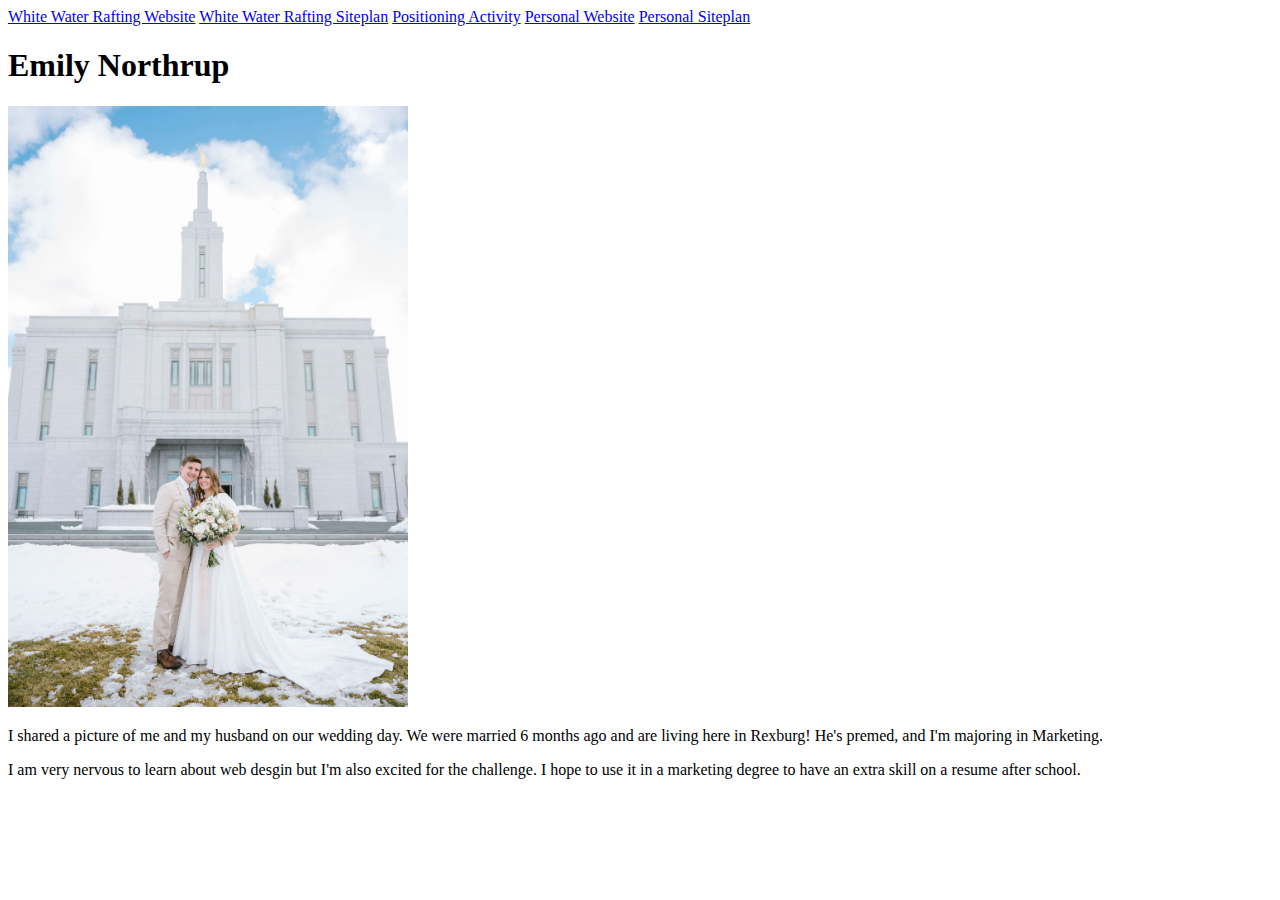
==== index.html @ 16612994 "first commit" ====
<!DOCTYPE html>
<html lang="en">
    <head>
        <meta charset="UTF-8">
        <meta name="viewport" content="width=device-width, initial-scale=1.0">
        <title>WDD130|Home</title>
    </head>
    <body>
        <nav>
            <a href="wwr/index.html">White Water Rafting Website</a>
            <a href="wwr/site-plan-rafting.html">White Water Rafting Siteplan</a>
            <a href="positioning.html">Positioning Activity</a>
            <a href="#">Personal Website</a>
            <a href="#">Personal Siteplan</a>
        </nav>
        <h1>Emily Northrup</h1>
        <img src="EmilyPreston2023 137.jpg" alt="Wedding picture in front of temple" width="400">
        <p>I shared a picture of me and my husband on our wedding day. We were married 6 months ago and are living here in Rexburg! He's premed, and I'm majoring in Marketing.</p>
        <p>I am very nervous to learn about web desgin but I'm also excited for the challenge. I hope to use it in a marketing degree to have an extra skill on a resume after school.</p>
    </body>
</html>
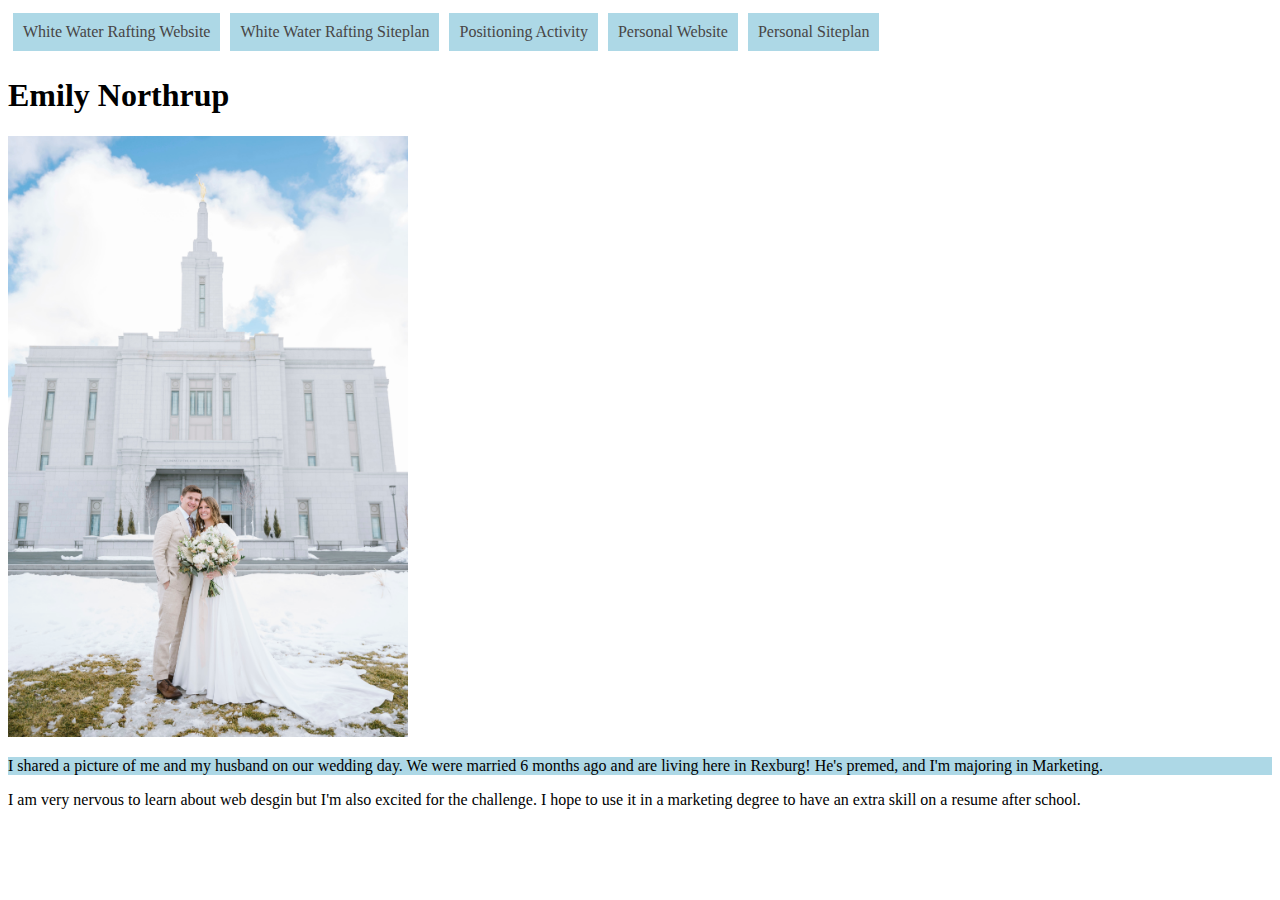
==== commit 9b5a6476: "update index.html" ====
--- a/index.html
+++ b/index.html
@@ -4,9 +4,10 @@
         <meta charset="UTF-8">
         <meta name="viewport" content="width=device-width, initial-scale=1.0">
         <title>WDD130|Home</title>
+        <link href="portal.css" rel="stylesheet"> 
     </head>
     <body>
-        <nav>
+        <nav id="primary">
             <a href="wwr/index.html">White Water Rafting Website</a>
             <a href="wwr/site-plan-rafting.html">White Water Rafting Siteplan</a>
             <a href="positioning.html">Positioning Activity</a>
@@ -15,7 +16,7 @@
         </nav>
         <h1>Emily Northrup</h1>
         <img src="EmilyPreston2023 137.jpg" alt="Wedding picture in front of temple" width="400">
-        <p>I shared a picture of me and my husband on our wedding day. We were married 6 months ago and are living here in Rexburg! He's premed, and I'm majoring in Marketing.</p>
+        <p class="background">I shared a picture of me and my husband on our wedding day. We were married 6 months ago and are living here in Rexburg! He's premed, and I'm majoring in Marketing.</p>
         <p>I am very nervous to learn about web desgin but I'm also excited for the challenge. I hope to use it in a marketing degree to have an extra skill on a resume after school.</p>
     </body>
 </html>
--- a/portal.css
+++ b/portal.css
@@ -0,0 +1,17 @@
+a {
+    background-color: lightblue;
+    color: rgb(71,69,69);
+    text-decoration: none;
+    padding: 10px;
+    margin: 5px;
+    text-align: center; 
+}
+nav {
+    display: flex;
+}
+.background {
+    background-color:lightblue;
+}
+#primary {
+    background:white;
+}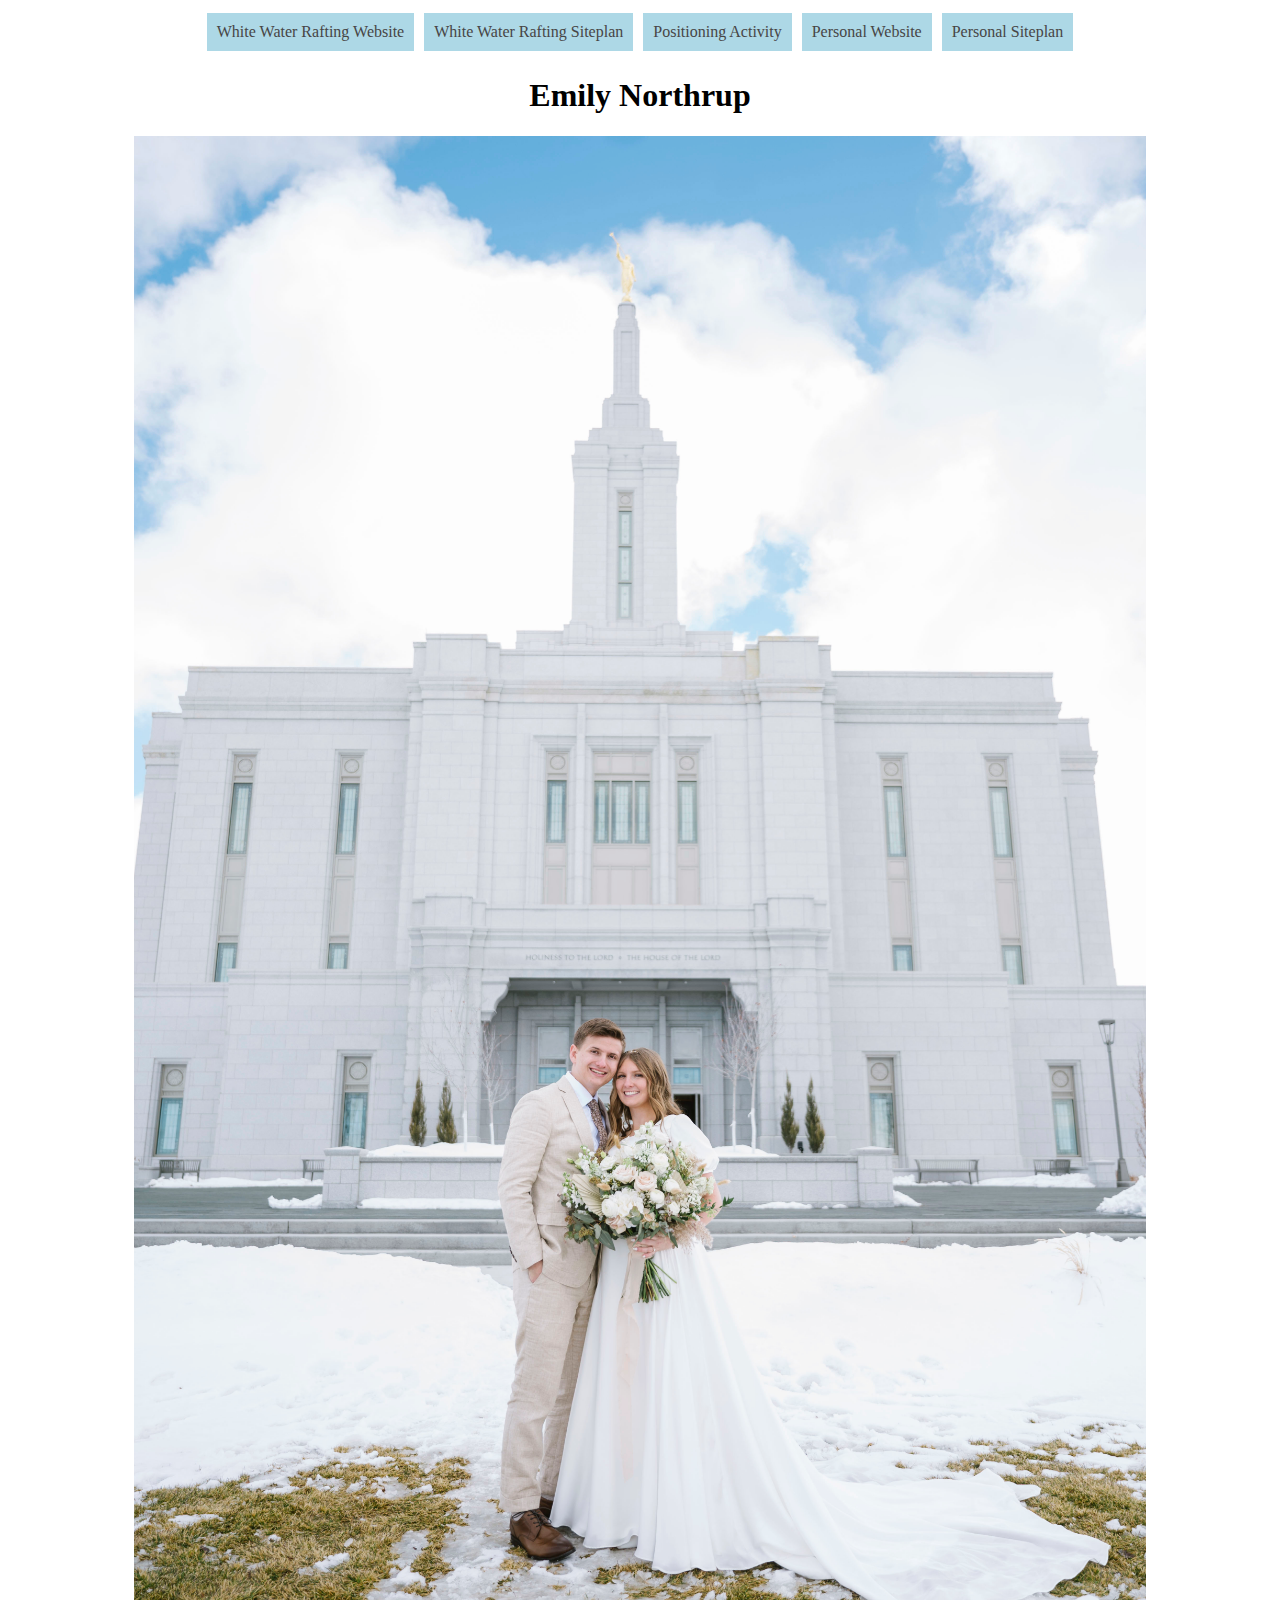
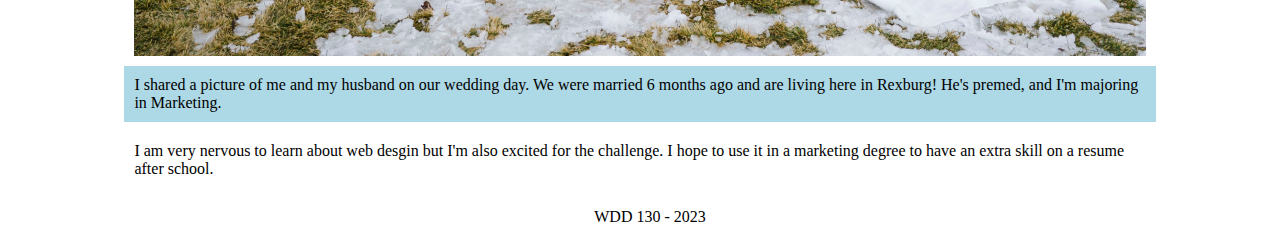
==== commit 7049738e: "homework" ====
--- a/index.html
+++ b/index.html
@@ -7,6 +7,7 @@
         <link href="portal.css" rel="stylesheet"> 
     </head>
     <body>
+        <header>
         <nav id="primary">
             <a href="wwr/index.html">White Water Rafting Website</a>
             <a href="wwr/site-plan-rafting.html">White Water Rafting Siteplan</a>
@@ -14,9 +15,13 @@
             <a href="#">Personal Website</a>
             <a href="#">Personal Siteplan</a>
         </nav>
+        </header>
         <h1>Emily Northrup</h1>
-        <img src="EmilyPreston2023 137.jpg" alt="Wedding picture in front of temple" width="400">
+        <img src="EmilyPreston2023 137.jpg" alt="Wedding picture in front of temple">
         <p class="background">I shared a picture of me and my husband on our wedding day. We were married 6 months ago and are living here in Rexburg! He's premed, and I'm majoring in Marketing.</p>
         <p>I am very nervous to learn about web desgin but I'm also excited for the challenge. I hope to use it in a marketing degree to have an extra skill on a resume after school.</p>
+        <footer>
+            <p>WDD 130 - 2023</p>
+        </footer>
     </body>
 </html>
--- a/portal.css
+++ b/portal.css
@@ -1,17 +1,41 @@
-a {
-    background-color: lightblue;
-    color: rgb(71,69,69);
-    text-decoration: none;
-    padding: 10px;
-    margin: 5px;
-    text-align: center; 
+a{
+background-color: lightblue;
+color: rgb(71,69,69);
+text-decoration: none;
+padding: 10px;
+margin: 5px;
+text-align: center; 
+}
+a:hover {
+    background-color: darkgrey;
+    color: white;
 }
 nav {
     display: flex;
+    justify-content: center;
+}
+h1 {
+    font-size: 2em;
+    text-align: center;
+}
+img {
+    width:80%;
+    display: block;
+    margin: 0 auto;
+}
+p {
+    /* text-align: center' */
+    width: 80%;
+    margin: 10px auto;
+    padding: 10px;
 }
 .background {
     background-color:lightblue;
 }
 #primary {
     background:white;
+}
+footer p {
+    width: 100%;
+    text-align: center;
 }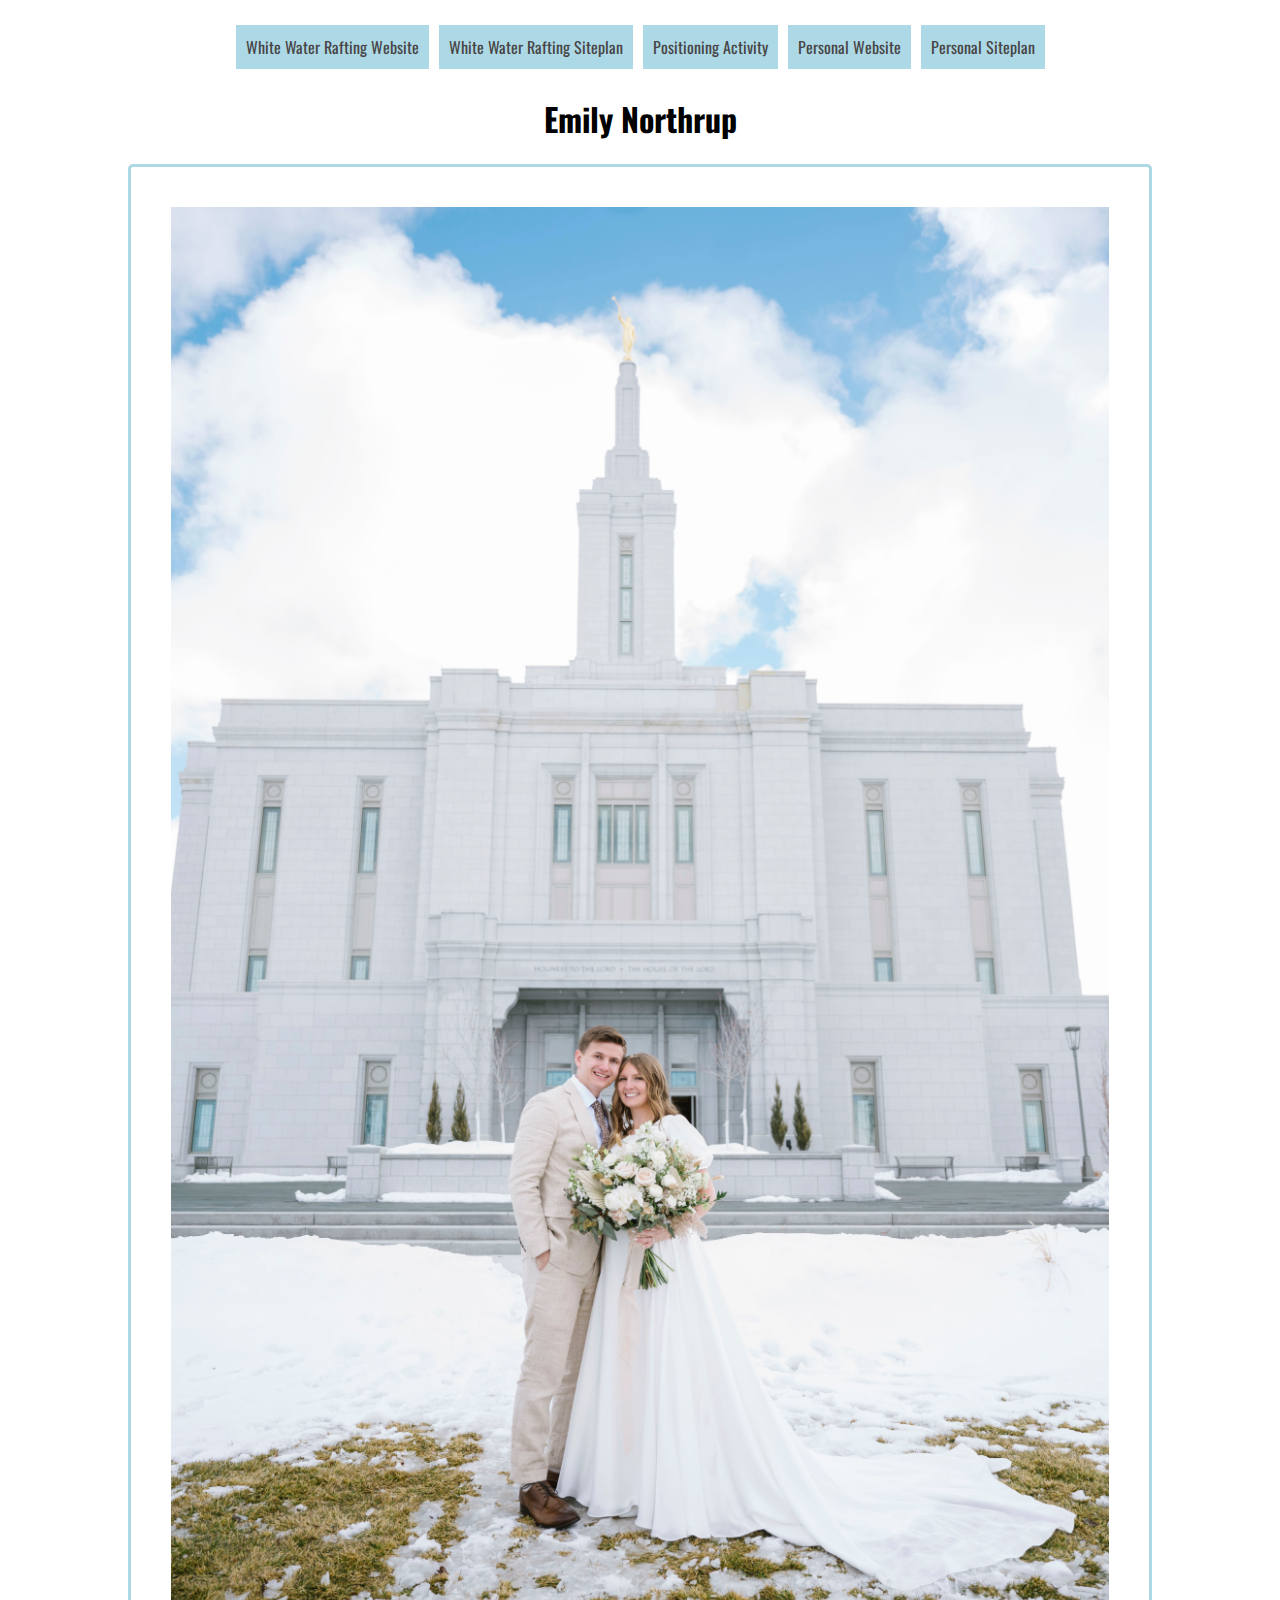
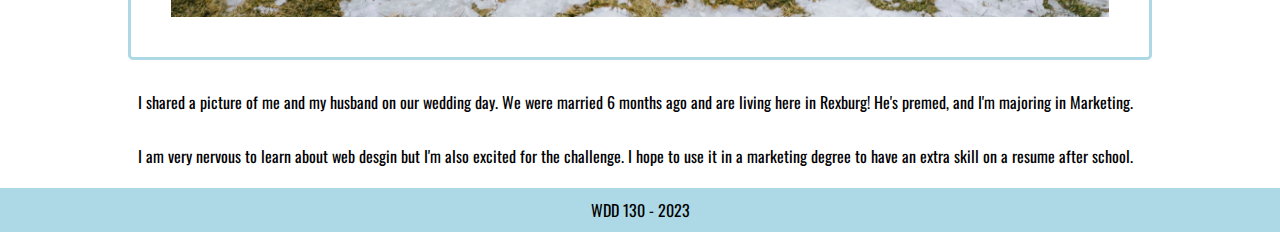
==== commit e17a9629: "added updates" ====
--- a/index.html
+++ b/index.html
@@ -21,7 +21,7 @@
         <p class="background">I shared a picture of me and my husband on our wedding day. We were married 6 months ago and are living here in Rexburg! He's premed, and I'm majoring in Marketing.</p>
         <p>I am very nervous to learn about web desgin but I'm also excited for the challenge. I hope to use it in a marketing degree to have an extra skill on a resume after school.</p>
         <footer>
-            <p>WDD 130 - 2023</p>
+            <p class="WDD130">WDD 130 - 2023</p>
         </footer>
     </body>
 </html>
--- a/portal.css
+++ b/portal.css
@@ -1,3 +1,9 @@
+@import url('https://fonts.googleapis.com/css2?family=Oswald:wght@300&family=Shadows+Into+Light&display=swap');
+body {
+    font-family: oswald, verdana, sans-serif;
+    padding: 0;
+    margin:0;
+}
 a{
 background-color: lightblue;
 color: rgb(71,69,69);
@@ -13,6 +19,7 @@
 nav {
     display: flex;
     justify-content: center;
+    padding-top: 20px;
 }
 h1 {
     font-size: 2em;
@@ -21,16 +28,21 @@
 img {
     width:80%;
     display: block;
-    margin: 0 auto;
+    margin: 20px auto;
+    border: 3px solid lightblue;
+    padding: 40px; 
+    box-sizing: border-box;
+    border-radius: 5px;
 }
 p {
     /* text-align: center' */
     width: 80%;
     margin: 10px auto;
     padding: 10px;
+    box-sizing: border-box;
 }
 .background {
-    background-color:lightblue;
+    background-color: white;
 }
 #primary {
     background:white;
@@ -38,4 +50,7 @@
 footer p {
     width: 100%;
     text-align: center;
+}
+.WDD130 {
+    background-color: lightblue;
 }